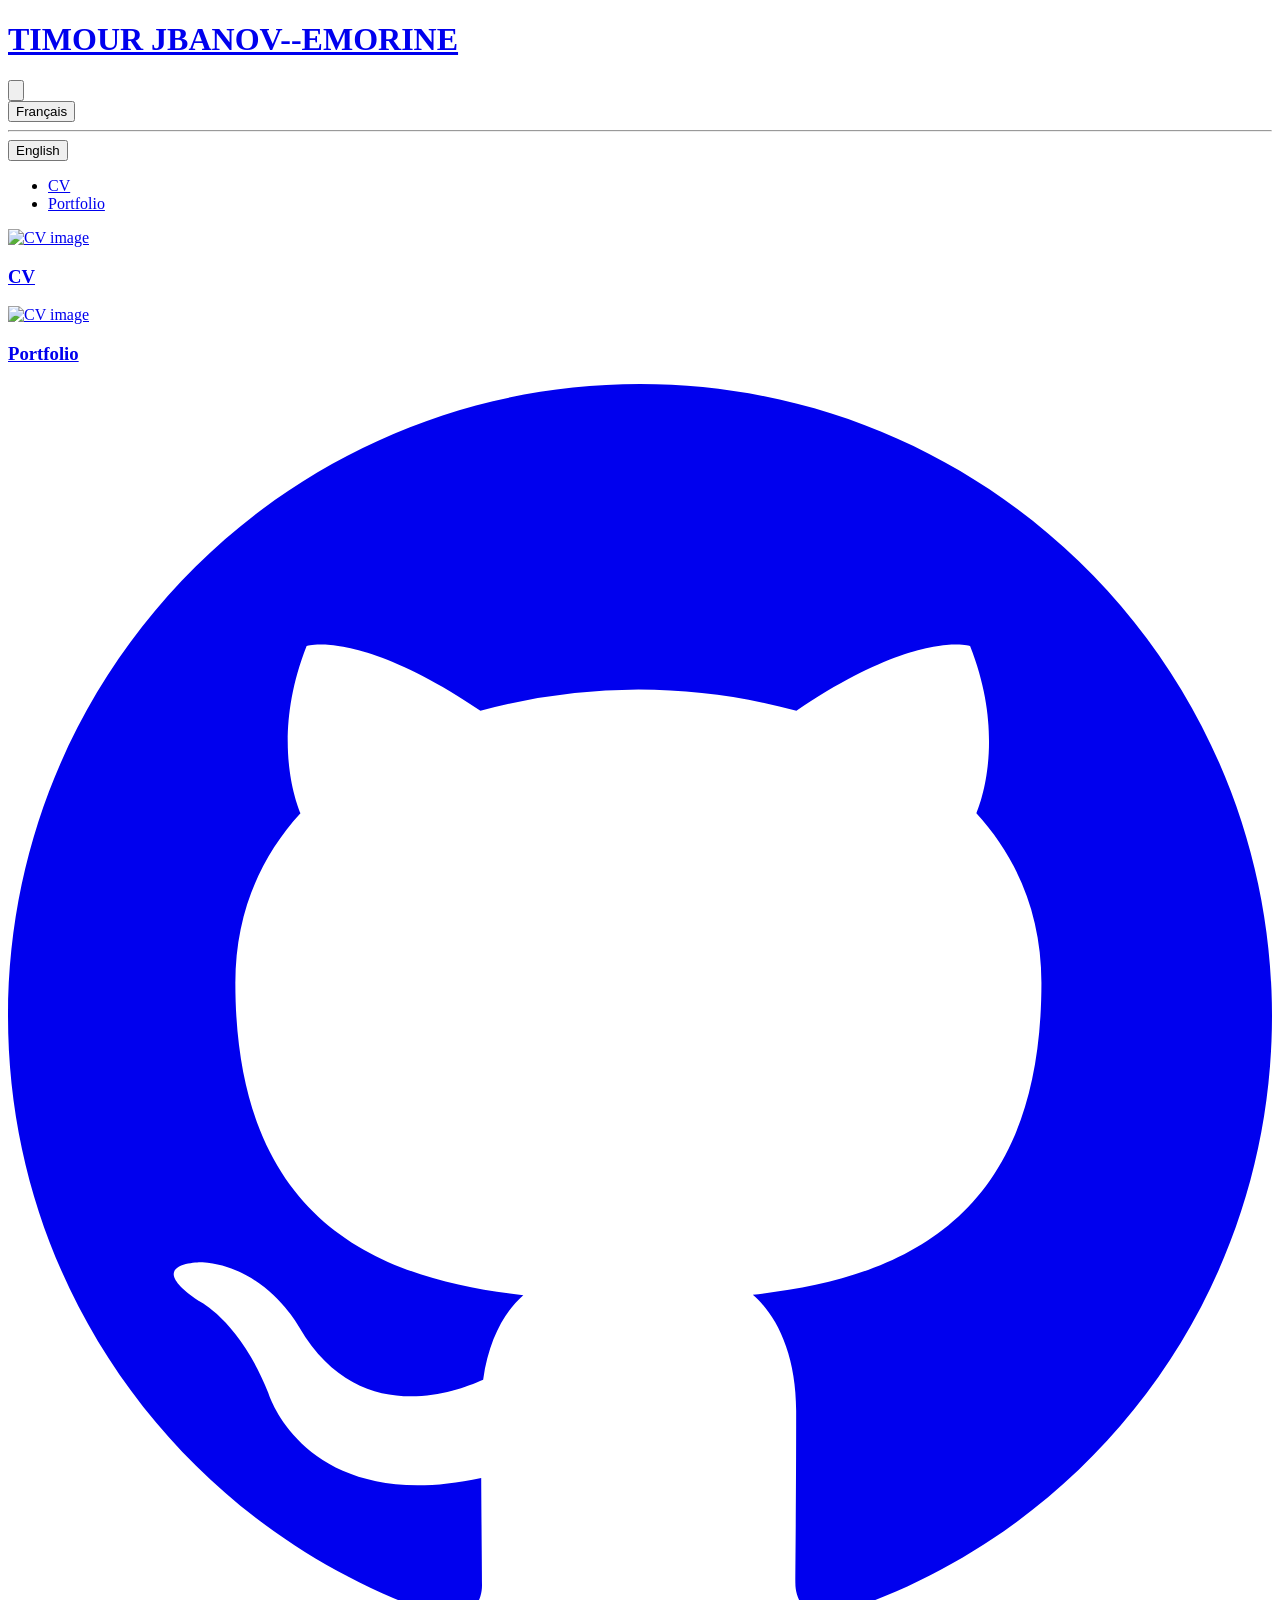
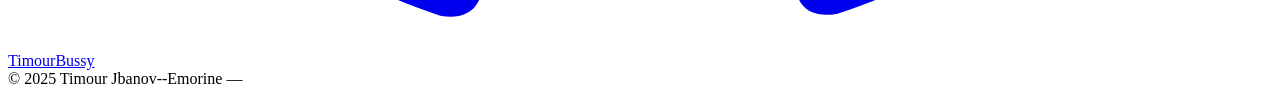
==== index.html @ 852f46f4 "New site" ====
<!DOCTYPE html>
<html>
  <head>
    <meta charset="UTF-8">
    <meta name="description">
    <meta name="keywords">
    <meta name="author" content="Timour Jbanov--Emorine">
    <link rel="stylesheet" href="/src/main.css">
    <link rel="apple-touch-icon" sizes="180x180" href="/apple-touch-icon.png">
    <link rel="icon" type="image/png" sizes="32x32" href="/favicon-32x32.png">
    <link rel="icon" type="image/png" sizes="16x16" href="/favicon-16x16.png">
    <link rel="manifest" href="/site.webmanifest">
    <meta name="viewport" content="width=device-width, initial-scale=1.0">
    <title></title>
  </head>
  
  <body class="min-h-screen flex flex-col">
    <header class="sticky top-0 z-100 bg-lighter-pink p-4 before:absolute before:bottom-0 before:left-0 before:w-full before:h-[4px] before:bg-gradient-to-r before:from-gradient-pink before:to-gradient-yellow">
      <a href="index.html">
        <div class="w-fit mx-auto text-center pointer-events-none">
          <h1 class="font-medula font-bold tracking-widest text-4xl md:text-5xl lg:text-6xl">
            TIMOUR JBANOV--EMORINE
          </h1>
          <h2 class="font-glacial font-bold text-2xl md:text-3xl lg:text-4xl"></h2>
        </div>
      </a>
      <div class="relative flex justify-center mt-3 md:absolute md:top-1/3 md:right-8 md:mt-0">
        <button id="lang-toggle" class="flex items-center justify-center h-12 w-12 rounded-full bg-gradient-to-r from-gradient-pink/70 to-gradient-yellow/70 hover:opacity-90 transition-all shadow-md focus:outline-none cursor-pointer" aria-expanded="false" aria-controls="lang-menu">
          <svg xmlns="http://www.w3.org/2000/svg" fill="none" viewBox="0 0 24 24" stroke-width="2" stroke="black" class="w-8 h-8">
            <path stroke-linecap="round" stroke-linejoin="round" d="M12 3a9 9 0 100 18 9 9 0 000-18zm0 0c2.5 0 4.5 4 4.5 9s-2 9-4.5 9m0-18c-2.5 0-4.5 4-4.5 9s2 9 4.5 9m-9-9h18" />
          </svg>
        </button>
        <div id="lang-menu" class="absolute top-14 right-50% bg-white/90 backdrop-blur-md rounded-xl shadow-lg overflow-hidden border border-gradient-pink/20 opacity-0 scale-95 pointer-events-none transition-all duration-200 ease-out origin-top-right" role="menu" aria-hidden="true">
          <button data-lang="fr" class="block w-full px-5 py-1.5 text-left font-glacial hover:bg-gradient-to-r hover:from-gradient-pink/40 hover:to-gradient-yellow/40 transition-all cursor-pointer">Français</button>
          <hr>
          <button data-lang="en" class="block w-full px-5 py-1.5 text-left font-glacial hover:bg-gradient-to-r hover:from-gradient-pink/40 hover:to-gradient-yellow/40 transition-all cursor-pointer">English</button>
        </div>
      </div>

      <nav class="">
        <ul class="flex justify-center gap-6 mt-4 mb-3 md:mt-6">
          <li>
            <a href="/cv.html" class="font-glacial font-bold text-lg md:text-xl px-4 py-2 rounded-full bg-gradient-to-r from-gradient-pink/40 to-gradient-yellow/40 hover:from-gradient-pink hover:to-gradient-yellow shadow-md hover:shadow-lg">
              CV
            </a>
          </li>
          <li>
            <a href="/portfolio.html" class="font-glacial font-bold text-lg md:text-xl px-4 py-2 rounded-full bg-gradient-to-r from-gradient-pink/40 to-gradient-yellow/40 hover:from-gradient-pink hover:to-gradient-yellow shadow-md hover:shadow-lg">
              Portfolio
            </a>
          </li>
        </ul>
      </nav>
    </header>

    <main class="flex-grow flex items-center justify-center px-6 py-16">
      <div class="grid grid-cols-1 md:grid-cols-2 gap-25 max-w-2xl w-full">
        <a href="/cv.html" class="relative group aspect-square rounded-4xl overflow-hidden shadow-lg cursor-pointer flex items-center justify-center">
          <img src="/images/cv.png" alt="CV image" class="w-4/5 h-4/5 object-contain transition-transform duration-300 group-hover:scale-110">
          <div class="absolute inset-0 bg-gradient-to-r from-gradient-pink/50 to-gradient-yellow/50 opacity-0 group-hover:opacity-100 transition-opacity duration-300"></div>
          <h3 class="absolute inset-0 flex items-center justify-center font-glacial font-bold text-4xl text-light-pink [text-shadow:_-1px_0_#000,_1px_0_#000,_0_1px_#000,_0_-1px_#000]">
            CV
          </h3>
        </a>

        <a href="/cv.html" class="relative group aspect-square rounded-4xl overflow-hidden shadow-lg cursor-pointer flex items-center justify-center">
          <img src="/images/portfolio.png" alt="CV image" class="w-4/5 h-4/5 object-contain transition-transform duration-300 group-hover:scale-110">
          <div class="absolute inset-0 bg-gradient-to-r from-gradient-pink/50 to-gradient-yellow/50 opacity-0 group-hover:opacity-100 transition-opacity duration-300"></div>
          <h3 class="absolute inset-0 flex items-center justify-center font-glacial font-bold text-4xl text-light-pink [text-shadow:_-1px_0_#000,_1px_0_#000,_0_1px_#000,_0_-1px_#000]">
            Portfolio
          </h3>
        </a>
      </div>
    </main>

    <footer class="relative bg-lighter-pink text-zinc-800 py-8 mt-16 before:absolute before:top-0 before:left-0 before:w-full before:h-[4px] before:bg-gradient-to-r before:from-gradient-yellow before:to-gradient-pink">
      <div class="max-w-6xl mx-auto px-6 flex flex-col gap-4 items-center">
        <div class="flex items-center space-x-2">
          <a href="https://github.com/TimourBussy" target="_blank" rel="noopener noreferrer" class="flex items-center space-x-2 group">
            <svg xmlns="http://www.w3.org/2000/svg" class="h-7 w-7 text-gradient-pink" fill="currentColor" viewBox="0 0 24 24" aria-hidden="true">
              <path fill-rule="evenodd" clip-rule="evenodd"
                d="M12 0C5.37 0 0 5.373 0 12c0 5.303 3.438 9.8 8.207 11.387.6.11.793-.26.793-.577 
                0-.285-.01-1.04-.015-2.04-3.338.726-4.042-1.61-4.042-1.61-.546-1.387-1.333-1.756-1.333-1.756-1.09-.745.083-.73.083-.73 
                1.204.085 1.837 1.236 1.837 1.236 1.07 1.835 2.807 1.305 3.492.997.107-.775.418-1.305.762-1.605-2.665-.3-5.467-1.335-5.467-5.93 
                0-1.31.468-2.38 1.236-3.22-.123-.303-.535-1.522.117-3.176 0 0 1.008-.322 3.3 1.23a11.48 11.48 0 0 1 3-.404c1.02.005 
                2.045.138 3 .404 2.29-1.552 3.297-1.23 3.297-1.23.653 1.654.242 2.873.12 3.176.77.84 
                1.235 1.91 1.235 3.22 0 4.61-2.807 5.625-5.48 5.92.43.37.823 1.096.823 2.21 
                0 1.595-.015 2.88-.015 3.27 0 .32.192.694.8.576C20.565 
                21.796 24 17.3 24 12c0-6.627-5.373-12-12-12z" />
            </svg>
            <span class="font-glacial font-bold text-lg text-gradient-pink group-hover:underline">
              TimourBussy
            </span>
          </a>
        </div>
      </div>
      <div class="mt-6 text-center text-zinc-600 text-xs font-glacial select-none">
        &copy; 2025 Timour Jbanov--Emorine — <span id="copyright"></span>
      </div>
    </footer>
    <script type="module" src="/src/main.js"></script>
  </body>
</html>
---- src/main.css ----
@import url("https://fonts.googleapis.com/css2?family=Medula+One&display=swap");
@import "tailwindcss";

@theme {
  --font-medula: "Medula One", sans-serif;
  --font-glacial: 'Glacial Indifference', sans-serif;

  --color-lighter-pink: #fddeda;
  --color-light-pink: #fbc7bf;
  --color-gradient-pink: #ff66c4;
  --color-gradient-yellow: #ffde59;
}

@layer utilities {
  @keyframes fadeIn {
    from { opacity: 0; transform: translateY(-5px); }
    to { opacity: 1; transform: translateY(0); }
  }
  .animate-fadeIn {
    animation: fadeIn 0.2s ease-out;
  }
}
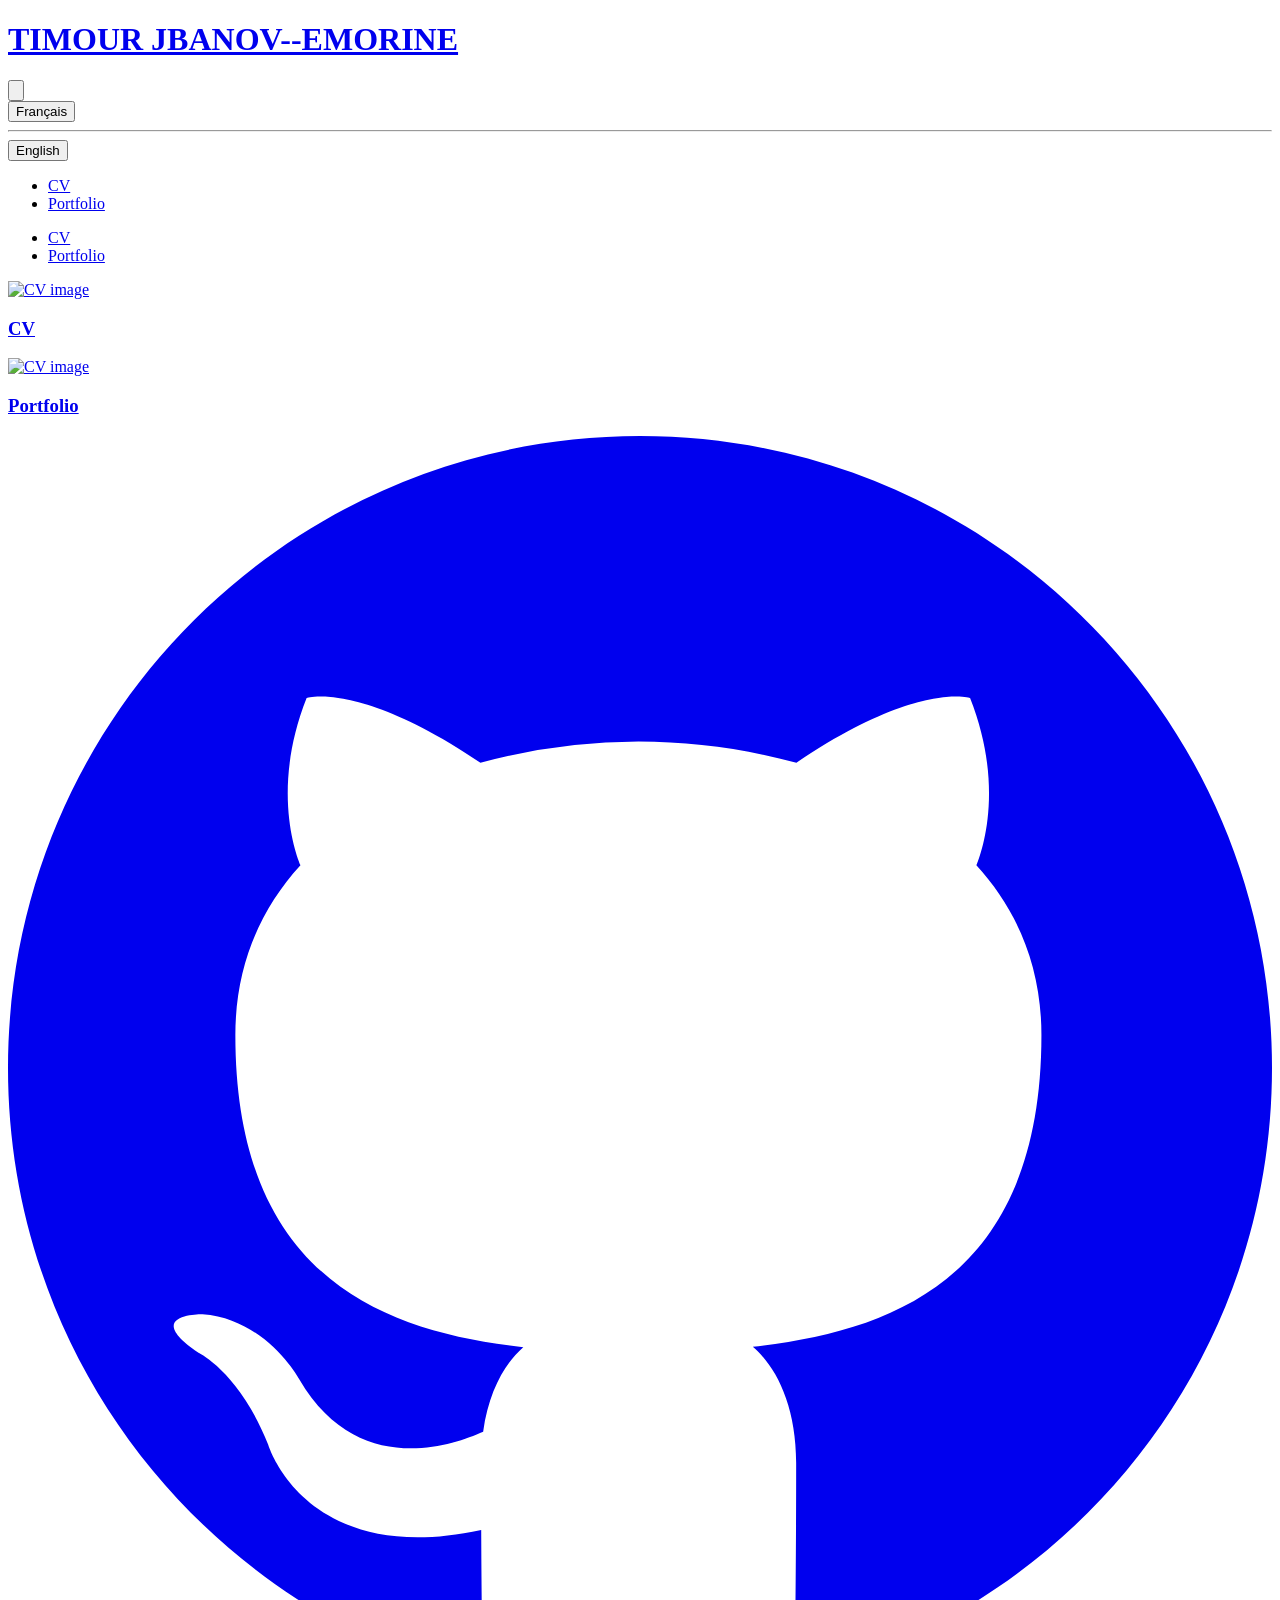
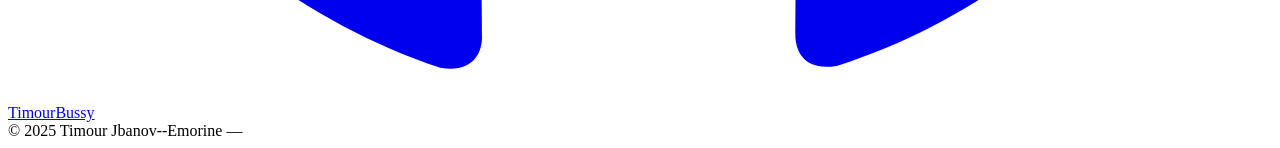
==== commit 9efbd96d: "A REGLER : Problème avec le header/nav cliquable" ====
--- a/index.html
+++ b/index.html
@@ -14,8 +14,8 @@
     <title></title>
   </head>
   
-  <body class="min-h-screen flex flex-col">
-    <header class="sticky top-0 z-100 bg-lighter-pink p-4 before:absolute before:bottom-0 before:left-0 before:w-full before:h-[4px] before:bg-gradient-to-r before:from-gradient-pink before:to-gradient-yellow">
+  <body class="min-h-screen flex flex-col bg-[#f4f1F8]">
+  <header class="relative md:sticky md:top-0 md:z-50 bg-lighter-pink px-4 pt-4 pb-2 md:p-4 md:pb-8">
       <a href="index.html">
         <div class="w-fit mx-auto text-center pointer-events-none">
           <h1 class="font-medula font-bold tracking-widest text-4xl md:text-5xl lg:text-6xl">
@@ -24,34 +24,52 @@
           <h2 class="font-glacial font-bold text-2xl md:text-3xl lg:text-4xl"></h2>
         </div>
       </a>
-      <div class="relative flex justify-center mt-3 md:absolute md:top-1/3 md:right-8 md:mt-0">
-        <button id="lang-toggle" class="flex items-center justify-center h-12 w-12 rounded-full bg-gradient-to-r from-gradient-pink/70 to-gradient-yellow/70 hover:opacity-90 transition-all shadow-md focus:outline-none cursor-pointer" aria-expanded="false" aria-controls="lang-menu">
-          <svg xmlns="http://www.w3.org/2000/svg" fill="none" viewBox="0 0 24 24" stroke-width="2" stroke="black" class="w-8 h-8">
-            <path stroke-linecap="round" stroke-linejoin="round" d="M12 3a9 9 0 100 18 9 9 0 000-18zm0 0c2.5 0 4.5 4 4.5 9s-2 9-4.5 9m0-18c-2.5 0-4.5 4-4.5 9s2 9 4.5 9m-9-9h18" />
-          </svg>
-        </button>
-        <div id="lang-menu" class="absolute top-14 right-50% bg-white/90 backdrop-blur-md rounded-xl shadow-lg overflow-hidden border border-gradient-pink/20 opacity-0 scale-95 pointer-events-none transition-all duration-200 ease-out origin-top-right" role="menu" aria-hidden="true">
-          <button data-lang="fr" class="block w-full px-5 py-1.5 text-left font-glacial hover:bg-gradient-to-r hover:from-gradient-pink/40 hover:to-gradient-yellow/40 transition-all cursor-pointer">Français</button>
-          <hr>
-          <button data-lang="en" class="block w-full px-5 py-1.5 text-left font-glacial hover:bg-gradient-to-r hover:from-gradient-pink/40 hover:to-gradient-yellow/40 transition-all cursor-pointer">English</button>
+      <a href="index.html" class="absolute inset-0 z-10 md:hidden" aria-hidden="true"></a>
+        <div class="relative flex justify-center mt-3 md:absolute md:top-1/3 md:right-8 md:mt-0">
+          <button id="lang-toggle" class="relative z-20 flex items-center justify-center h-12 w-12 rounded-full bg-gradient-to-r from-gradient-pink/70 to-gradient-yellow/70 hover:opacity-90 transition-all shadow-md focus:outline-none cursor-pointer" aria-expanded="false" aria-controls="lang-menu">
+            <svg xmlns="http://www.w3.org/2000/svg" fill="none" viewBox="0 0 24 24" stroke-width="2" stroke="black" class="w-8 h-8">
+              <path stroke-linecap="round" stroke-linejoin="round" d="M12 3a9 9 0 100 18 9 9 0 000-18zm0 0c2.5 0 4.5 4 4.5 9s-2 9-4.5 9m0-18c-2.5 0-4.5 4-4.5 9s2 9 4.5 9m-9-9h18" />
+            </svg>
+          </button>
+          <div id="lang-menu" class="z-100 absolute right-50% bg-white/90 backdrop-blur-md rounded-xl shadow-lg overflow-hidden border border-gradient-pink/20 opacity-0 scale-95 pointer-events-none transition-all duration-200 ease-out origin-top-right" role="menu" aria-hidden="true">
+            <button data-lang="fr" class="block w-full px-5 py-1.5 text-left font-glacial hover:bg-gradient-to-r hover:from-gradient-pink/40 hover:to-gradient-yellow/40 transition-all cursor-pointer">Français</button>
+            <hr class="my-0 border-t border-gradient-pink/20">
+            <button data-lang="en" class="block w-full px-5 py-1.5 text-left font-glacial hover:bg-gradient-to-r hover:from-gradient-pink/40 hover:to-gradient-yellow/40 transition-all cursor-pointer">English</button>
+          </div>
         </div>
-      </div>
+        <nav class="hidden md:block md:relative md:mt-0 md:bg-lighter-pink">
+          <ul class="flex justify-center gap-6 mt-4 mb-3 md:mt-6">
+            <li>
+              <a href="/cv.html" class="relative z-20 font-glacial font-bold text-lg md:text-xl px-4 py-2 rounded-full bg-gradient-to-r from-gradient-pink/40 to-gradient-yellow/40 hover:from-gradient-pink hover:to-gradient-yellow shadow-md hover:shadow-lg">
+                CV
+              </a>
+            </li>
+            <li>
+              <a href="/portfolio.html" class="relative z-20 font-glacial font-bold text-lg md:text-xl px-4 py-2 rounded-full bg-gradient-to-r from-gradient-pink/40 to-gradient-yellow/40 hover:from-gradient-pink hover:to-gradient-yellow shadow-md hover:shadow-lg">
+                Portfolio
+              </a>
+            </li>
+          </ul>
+          <a href="index.html" class="absolute inset-0 z-10" aria-hidden="true"></a>
+        </nav>
+    <div class="hidden md:block absolute left-0 right-0 bottom-0 h-[4px] bg-gradient-to-r from-gradient-pink to-gradient-yellow pointer-events-none"></div>
+    </header>
 
-      <nav class="">
-        <ul class="flex justify-center gap-6 mt-4 mb-3 md:mt-6">
-          <li>
-            <a href="/cv.html" class="font-glacial font-bold text-lg md:text-xl px-4 py-2 rounded-full bg-gradient-to-r from-gradient-pink/40 to-gradient-yellow/40 hover:from-gradient-pink hover:to-gradient-yellow shadow-md hover:shadow-lg">
-              CV
-            </a>
-          </li>
-          <li>
-            <a href="/portfolio.html" class="font-glacial font-bold text-lg md:text-xl px-4 py-2 rounded-full bg-gradient-to-r from-gradient-pink/40 to-gradient-yellow/40 hover:from-gradient-pink hover:to-gradient-yellow shadow-md hover:shadow-lg">
-              Portfolio
-            </a>
-          </li>
-        </ul>
-      </nav>
-    </header>
+    <nav class="sticky pt-5 top-0 z-50 bg-lighter-pink md:hidden before:absolute before:bottom-0 before:left-0 before:w-full before:h-[4px] before:bg-gradient-to-r before:from-gradient-pink before:to-gradient-yellow">
+      <ul class="flex justify-center gap-6 mb-6">
+        <li>
+          <a href="/cv.html" class="relative z-20 font-glacial font-bold text-lg md:text-xl px-4 py-2 rounded-full bg-gradient-to-r from-gradient-pink/40 to-gradient-yellow/40 hover:from-gradient-pink hover:to-gradient-yellow shadow-md hover:shadow-lg">
+            CV
+          </a>
+        </li>
+        <li>
+          <a href="/portfolio.html" class="relative z-20 font-glacial font-bold text-lg md:text-xl px-4 py-2 rounded-full bg-gradient-to-r from-gradient-pink/40 to-gradient-yellow/40 hover:from-gradient-pink hover:to-gradient-yellow shadow-md hover:shadow-lg">
+            Portfolio
+          </a>
+        </li>
+      </ul>
+      <a href="index.html" class="absolute inset-0 z-10" aria-hidden="true"></a>
+    </nav>
 
     <main class="flex-grow flex items-center justify-center px-6 py-16">
       <div class="grid grid-cols-1 md:grid-cols-2 gap-25 max-w-2xl w-full">
